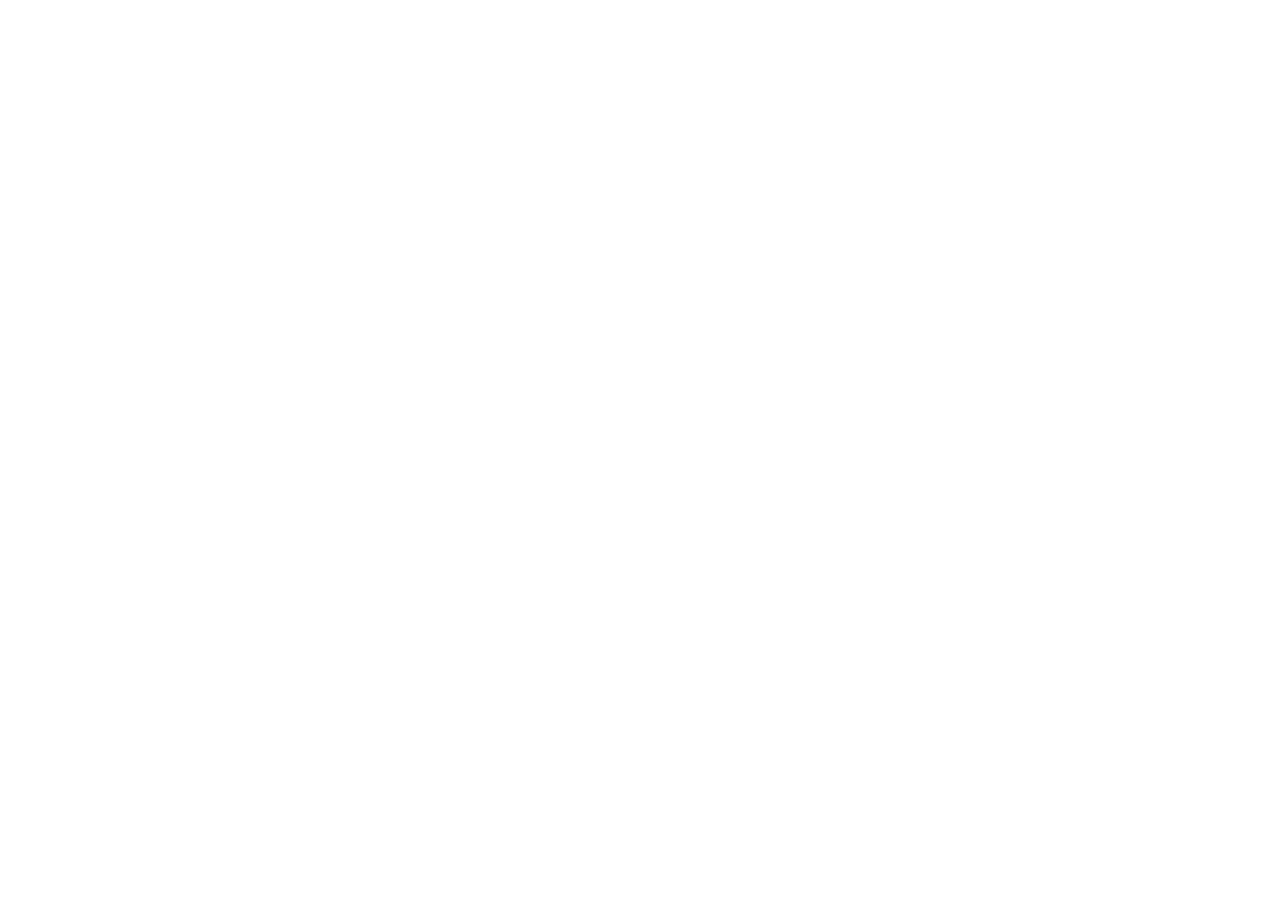
==== FeedHomer.html @ eb0719b8 "added initial html setup for the Feed Homer Game" ====
<!DOCTYPE html>
<html lang="en-us">

<head>
    <meta charset="UTF-8">
    <meta name="viewport" content="width=device-width, initial-scale=1, shrink-to-fit=no">

    <title>Tim Shaffer | Donut Collector Game </title>

    <!-- Added link to the jQuery Library -->
    <script src="https://cdnjs.cloudflare.com/ajax/libs/jquery/3.2.1/jquery.min.js"></script>

    <!-- Reset CSS - copied from  http://meyerweb.com/eric/tools/css/reset/  -->
    <link rel="stylesheet" href="./assets/css/reset.css">

    <!-- Link for Bootstrap Styling -->
    <link rel="stylesheet" href="https://stackpath.bootstrapcdn.com/bootstrap/4.4.1/css/bootstrap.min.css" 
        integrity="sha384-Vkoo8x4CGsO3+Hhxv8T/Q5PaXtkKtu6ug5TOeNV6gBiFeWPGFN9MuhOf23Q9Ifjh" crossorigin="anonymous">

    <!-- Personal Stylesheet -->
    <link rel="stylesheet" href="./assets/css/FeedHomerStyle.css">

</head>

<body>

    <!-- Insert External Scripting -->
    <script type="text/javascript" src="./assets/javascript/FeedHomerGame.js"></script>

</body>

</html>
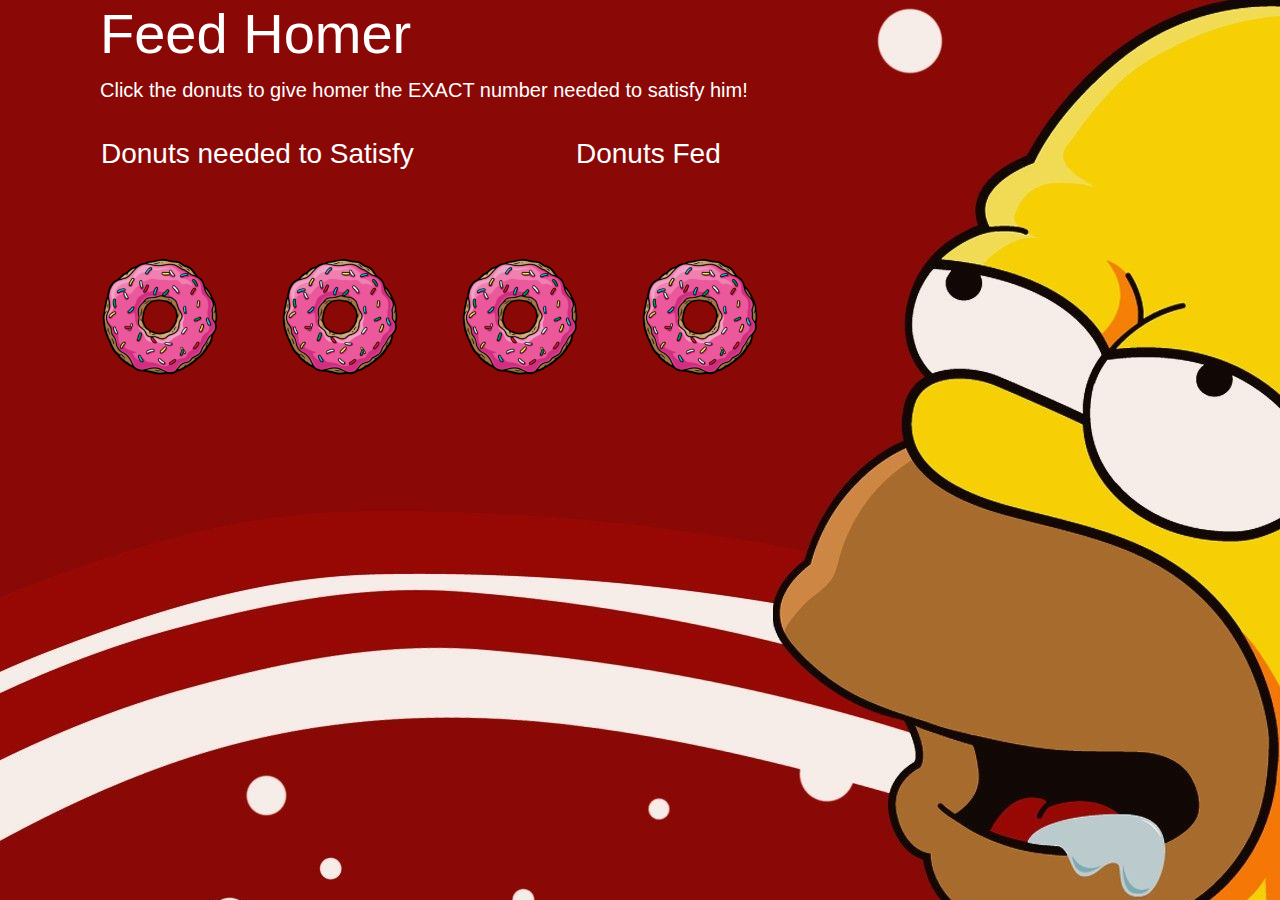
==== commit 94d1c097: "updated styling in homer_style css" ====
--- a/FeedHomer.html
+++ b/FeedHomer.html
@@ -18,11 +18,94 @@
         integrity="sha384-Vkoo8x4CGsO3+Hhxv8T/Q5PaXtkKtu6ug5TOeNV6gBiFeWPGFN9MuhOf23Q9Ifjh" crossorigin="anonymous">
 
     <!-- Personal Stylesheet -->
-    <link rel="stylesheet" href="./assets/css/FeedHomerStyle.css">
+    <link rel="stylesheet" href="./assets/css/homer_style.css">
 
 </head>
 
 <body>
+
+    <div class="container" id="game-screen">
+
+        <div class="row">
+
+            <!-- Title Information is shown HERE -->
+            <div class="col-sm-12 text-white" id="title">
+                    <div class="container">
+                      <h1 class="display-4">Feed Homer</h1>
+                      <p class="lead">Click the donuts to give homer the EXACT number needed to satisfy him!</p>
+                    </div>
+            </div>
+        </div>
+
+        
+        <div class="row">
+            
+            <div class="col-sm-5 text-white">
+                
+                <div class="container p-3">
+                    <h3>Donuts needed to Satisfy</h3>
+                    <br>
+                    <p class="lead" id="total-needed">
+                    <!-- Add Random Amount HERE -->
+                    </h1>
+                </div>
+
+            </div>
+        
+            
+            <div class="col-sm-5 text-white">
+
+                <div class="container p-3">
+                    <h3>Donuts Fed</h3>
+                    <br>
+                    <p class="lead" id="total-fed">
+                    <!-- Add Total HERE -->
+                    </p>
+                </div> 
+
+            </div>
+            
+
+        </div>
+
+        <div class="row">
+            
+            <div class="col-sm-12 text-white" id="donut-section">
+            
+                <!-- Donuts Go here -->
+                <div class="card-deck">
+                    <div class="card donuts">
+                        <img src="./assets/images/donut.png" class="card-img-top img-thumbnail img-fluid images" alt="Donut" value="0">
+                    </div>
+                    <div class="card donuts">
+                        <img src="./assets/images/donut.png" class="card-img-top img-thumbnail img-fluid images" alt="Donut" value="1">
+                    </div>
+                    <div class="card donuts">
+                        <img src="./assets/images/donut.png" class="card-img-top img-thumbnail img-fluid images" alt="Donut" value="2">
+                    </div>
+                    <div class="card donuts">
+                        <img src="./assets/images/donut.png" class="card-img-top img-thumbnail img-fluid images" alt="Donut" value="3">
+                    </div>
+                </div>
+
+            </div>
+
+        </div>
+
+        <div class="row">
+            
+            
+            
+            <div class="col-sm-7 text-black" id="scoreboard-section">
+            
+                <!-- Add Scoreboard HERE-->
+
+            </div>
+
+        </div>
+
+        
+    </div>
 
     <!-- Insert External Scripting -->
     <script type="text/javascript" src="./assets/javascript/FeedHomerGame.js"></script>
--- a/assets/css/homer_style.css
+++ b/assets/css/homer_style.css
@@ -0,0 +1,29 @@
+/* Body Content Styling */
+body {
+    font-family: "Comic Sans MS", cursive, sans-serif;
+    background-image: url("../images/HomerBackground.jpg"); 
+    max-width: 100%;
+    height: auto; 
+}
+
+
+#title {
+     text-align: left;
+}
+
+.images {
+    position: relative;
+    width: 150px;
+    height: 150px;
+    background-color: transparent;
+}
+
+.donuts {
+    max-width: 150px;
+    background-color: transparent;
+    border: none;
+}
+
+.img-thumbnail {
+    border: none;
+}
